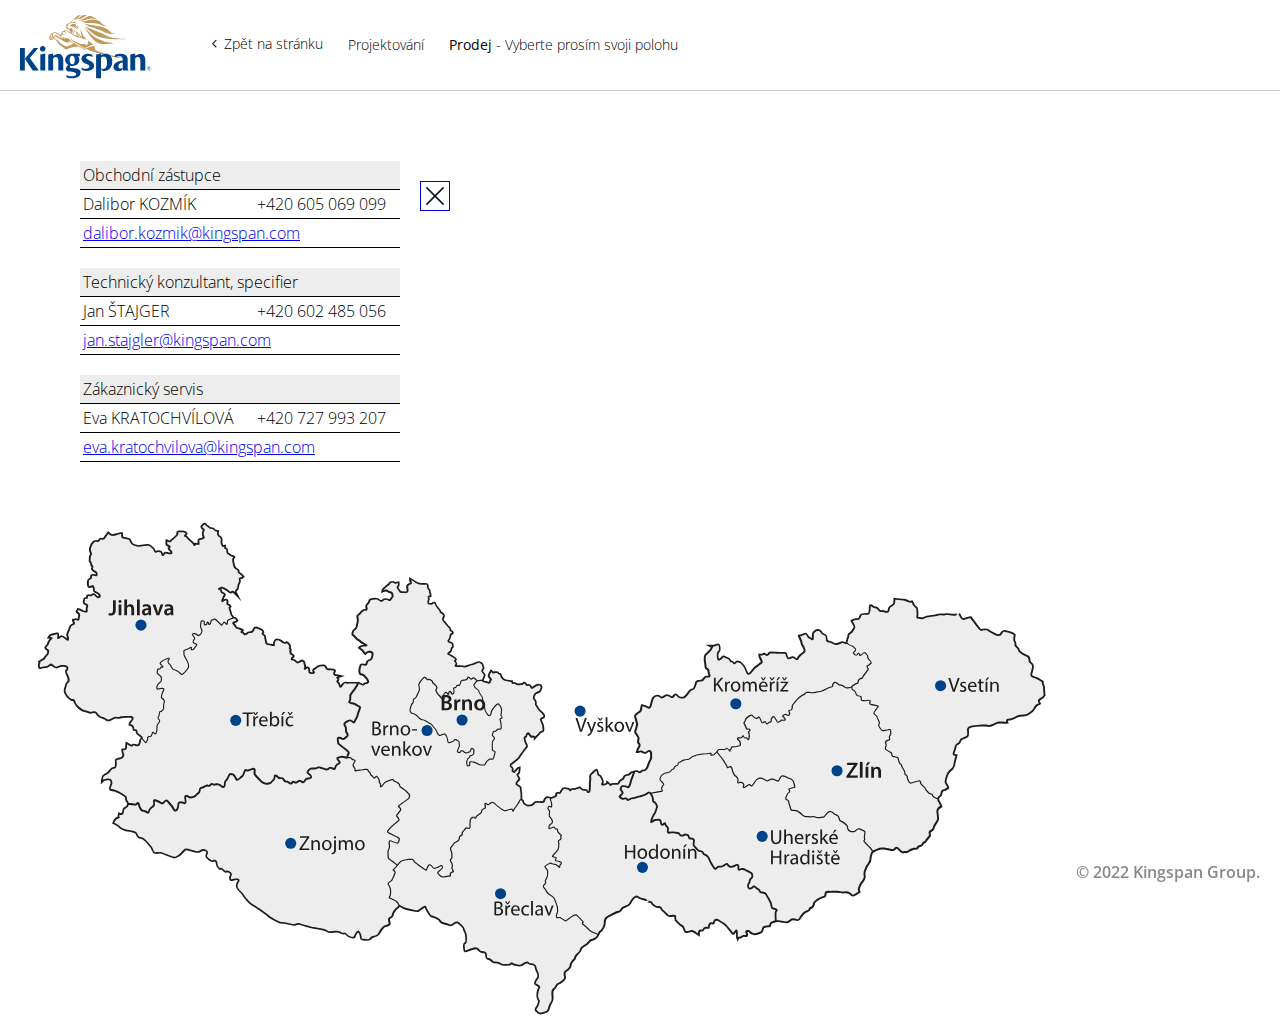
==== brno.html @ a0114f47 "region pages" ====
<!DOCTYPE html>
<html lang="cs">
  <head>
    <meta charset="utf-8" />
    <meta name="viewport" content="width=device-width" />
    <link rel="stylesheet" href="style.css" type="text/css" />
    <script type="text/javascript" src="script.js" async></script>
    <title>Kontakty Brno - Kingspan group</title>
    <link rel="icon" href="favicon.ico" />
    <link href="https://fonts.googleapis.com/css?family=Open+Sans:300,400&amp;subset=latin-ext" rel="stylesheet" />
  </head>
  <body>
    <div class="container">
      <header>
        <div id="logo"><img src="logo.svg" alt="Kingspan logo" /></div>
        <nav>
          <ul>
            <li>
              <a href="#"
                ><i class="mobile-display-none"></i><span>Zpět</span
                ><span class="mobile-display-none"> na stránku</span></a
              >
            </li>
            <li><a href="#">Projektování</a></li>
            <li>
              <a href="#">
                <strong>Prodej</strong><span class="mobile-display-none"> - Vyberte prosím svoji polohu </span></a
              >
            </li>
          </ul>
        </nav>
      </header>
      <main>
        <div class="contactTable">
          <table>
            <tr class="positionName">
              <td>Obchodní zástupce</td>
            </tr>
            <tr class="name">
              <td><span>Dalibor KOZMÍK</span> +420 605 069 099</td>
            </tr>
            <tr class="email">
              <td><a href="mailto:dalibor.kozmik@kingspan.com">dalibor.kozmik@kingspan.com</a></td>
            </tr>

            <tr class="positionName">
              <td>Technický konzultant, specifier</td>
            </tr>
            <tr class="name">
              <td><span>Jan ŠTAJGER</span> +420 602 485 056</td>
            </tr>
            <tr class="email">
              <td><a href="mailto:jan.stajgler@kingspan.com">jan.stajgler@kingspan.com</a></td>
            </tr>

            <tr class="positionName">
              <td>Zákaznický servis</td>
            </tr>
            <tr class="name">
              <td><span>Eva KRATOCHVÍLOVÁ</span> +420 727 993 207</td>
            </tr>
            <tr class="email">
              <td><a href="mailto:eva.kratochvilova@kingspan.com">eva.kratochvilova@kingspan.com</a></td>
            </tr>
          </table>
        </div>
        <div id="close">
          <a href="/"><img src="close.svg" /></a>
        </div>
        <div id="regionMap">
          <img src="brno.svg" />
        </div>
      </main>
    </div>
    <footer>&copy; 2022 Kingspan Group.</footer>
  </body>
</html>
---- style.css ----
html, body, div, span,
h1, h2, h3, h4, h5, h6, p, 
a, 
table, caption, tbody, tfoot, thead, tr, th, td,
header, 
menu, nav {
	margin: 0;
	padding: 0;
	border: 0;
	font-size: 100%;
	font: inherit;
	vertical-align: baseline;
}
/* HTML5 display-role reset for older browsers */
body {
	line-height: 1;
    font-family: 'Open Sans', sans-serif;font-weight:300;font-size: 14px;
}
table {
	border-collapse: collapse;
	border-spacing: 0;
}

.container {
    display: flex;
    flex-wrap: wrap;
    position: relative;
    width: 100%;
}
header{
    display: flex;
    height: 90px;
    border-bottom: 1px solid #ccc;
    flex-grow: 1;
}
#logo {
    padding-left: 20px;
    padding-top: 15px;
}
nav {
    display: flex;
   flex-grow: 1;
}
nav ul {
 align-items: center;
 list-style: none;
 margin: 0;
 padding: 0;
 margin-left: 5%;
 display: flex;
}

li {
    display: inline;
    padding-right: 25px;
}
nav ul li:first-of-type i {
        content: url(chevronLeft.svg);
        width: 16px;
        height: 16px;
        float: left;
} 

li a, li a:visited {
    color: #000;
    text-decoration: none;
}

main{
    display: flex;
    width: 100%;
    padding-top: 50px;
    flex-wrap: wrap;
}

footer {
    width: 100%;
    font-weight: 600;
    font-size: 16px;
    color: #8a8989;
    right: 0;
    text-align: right;
    padding-right: 20px;
    padding-bottom: 20px;
    position: fixed;
    bottom: 0;
}

#map {
    display: inline-block;
	position: relative;
	width: 100%;
    padding: 0 20%;
	vertical-align: middle; 
	overflow: hidden; 
}
#regionMap {
    flex: 0 1 60%; /*grow | shrink | basis */
	position: relative;
	width: 80%;
    padding: 0 0 0 30px;
	vertical-align: middle; 
	overflow: hidden; 
    order: 2
}
@media only screen and (max-width: 1200px) {
    #map {
       padding: 0 5%;
    }
    .tablet-display-none {
        display: none;
    }
}

@media only screen and (max-width: 600px) {
    #map {
       padding: 0;
       margin-left: 20px;
    }
    .mobile-display-none {
        display: none;
    }
}
.noFill path{
    fill: none;
}
.st1{
    display:block;
     pointer-events: all;
    cursor: pointer;
}
.noFill path:hover{
fill: #fff;    
filter: url(#outer-glow-1);
}
.activeRegion {
filter: url(#outer-glow-1);
}

.contactTable table{
    width: 320px;
    margin-left: 80px;
    margin-right: 20px;
    margin-bottom: 40px;

}

.contactTable tr {
    border-bottom: 1px solid black;
}

.contactTable td {
    padding: 3px;
    line-height: 18px;
    font-size: 16px;
    height: 22px;
    vertical-align: middle;
}
.name {
    margin-right:5px;
}
.name span{
   display: inline-block;
   width: 170px;
}

.positionName {
    margin-top: 20px;
    background-color: #EDEDED;
    display:block;
}

#close {
    order: 3;
    display: flex;
    margin-top: 40px;
    height:20px;
    width: 24px;
    flex: 0 0 10%;
    justify-content: left;
}
#close img{
    border: 1px solid;
    padding: 4px;
}

@media only screen and (max-width: 1435px) {
    #close {
        order: 2
    }
    #regionMap {
        order: 3;
        flex-basis: 80%
    }
}
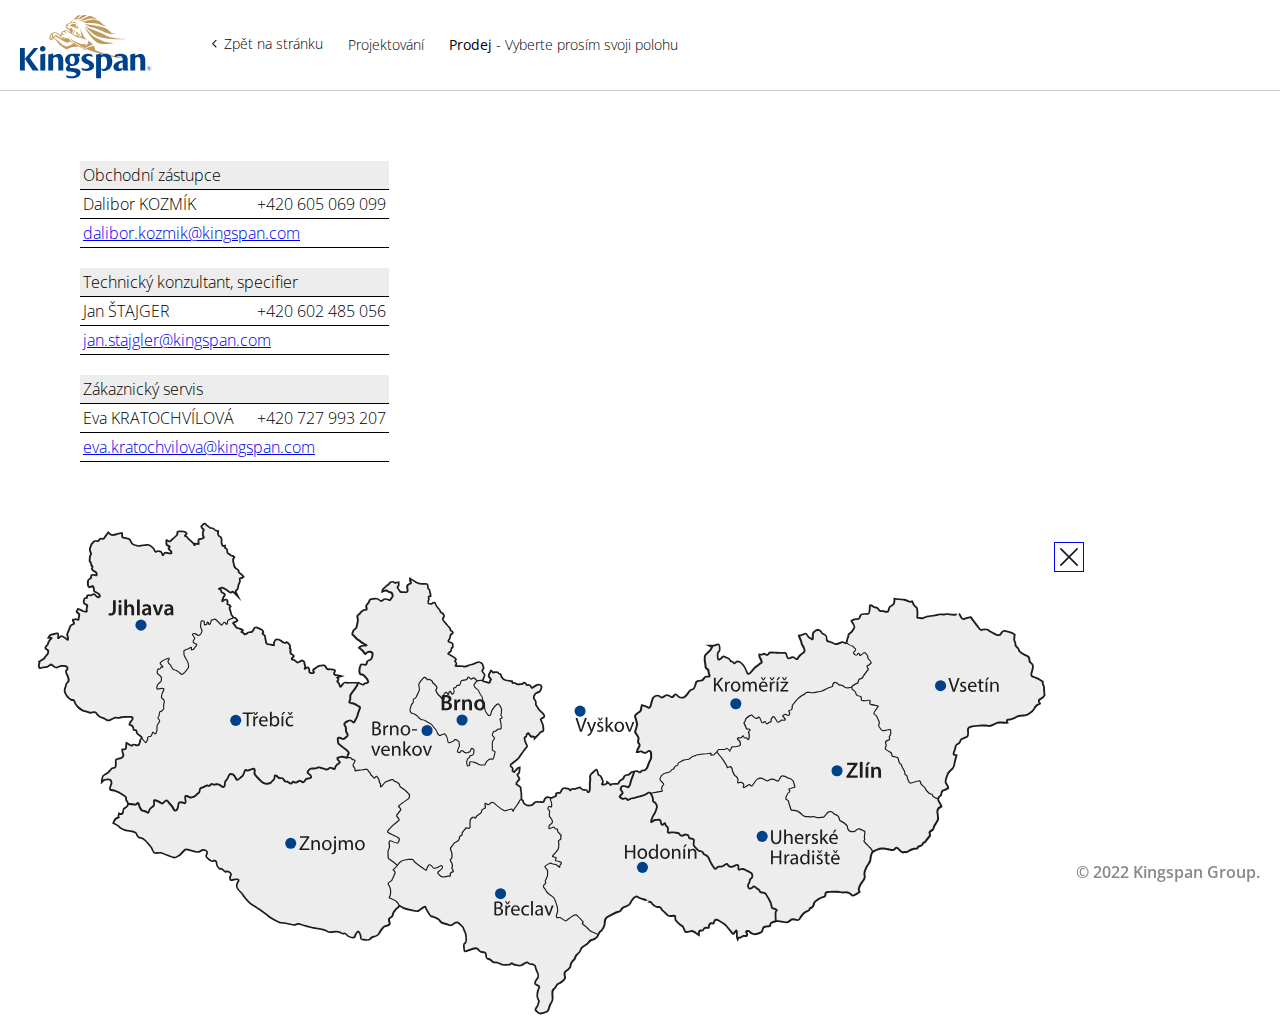
==== commit 9bda840f: "safari sizes" ====
--- a/brno.html
+++ b/brno.html
@@ -68,7 +68,7 @@
           <a href="/"><img src="close.svg" /></a>
         </div>
         <div id="regionMap">
-          <img src="brno.svg" />
+          <img src="brno.svg" width="100%" height="100%"/>
         </div>
       </main>
     </div>
--- a/style.css
+++ b/style.css
@@ -96,31 +96,14 @@
 }
 #regionMap {
     flex: 0 1 60%; /*grow | shrink | basis */
-	position: relative;
+	display: flex;
 	width: 80%;
     padding: 0 0 0 30px;
 	vertical-align: middle; 
 	overflow: hidden; 
     order: 2
 }
-@media only screen and (max-width: 1200px) {
-    #map {
-       padding: 0 5%;
-    }
-    .tablet-display-none {
-        display: none;
-    }
-}
-
-@media only screen and (max-width: 600px) {
-    #map {
-       padding: 0;
-       margin-left: 20px;
-    }
-    .mobile-display-none {
-        display: none;
-    }
-}
+
 .noFill path{
     fill: none;
 }
@@ -135,6 +118,10 @@
 }
 .activeRegion {
 filter: url(#outer-glow-1);
+}
+
+.contactTable {
+    display: flex;
 }
 
 .contactTable table{
@@ -142,7 +129,7 @@
     margin-left: 80px;
     margin-right: 20px;
     margin-bottom: 40px;
-
+    display: block;
 }
 
 .contactTable tr {
@@ -184,12 +171,35 @@
     padding: 4px;
 }
 
+#close a {
+    color: none;
+}
+
 @media only screen and (max-width: 1435px) {
-    #close {
-        order: 2
-    }
     #regionMap {
-        order: 3;
         flex-basis: 80%
     }
+}
+
+
+@media only screen and (max-width: 1200px) {
+    #map {
+       padding: 0 5%;
+    }
+    .tablet-display-none {
+        display: none;
+    }
+}
+
+@media only screen and (max-width: 600px) {
+    #map {
+       padding: 0;
+       margin-left: 20px;
+    }
+    .mobile-display-none {
+        display: none;
+    }
+    .contactTable table {
+        margin-left:30px;
+    }
 }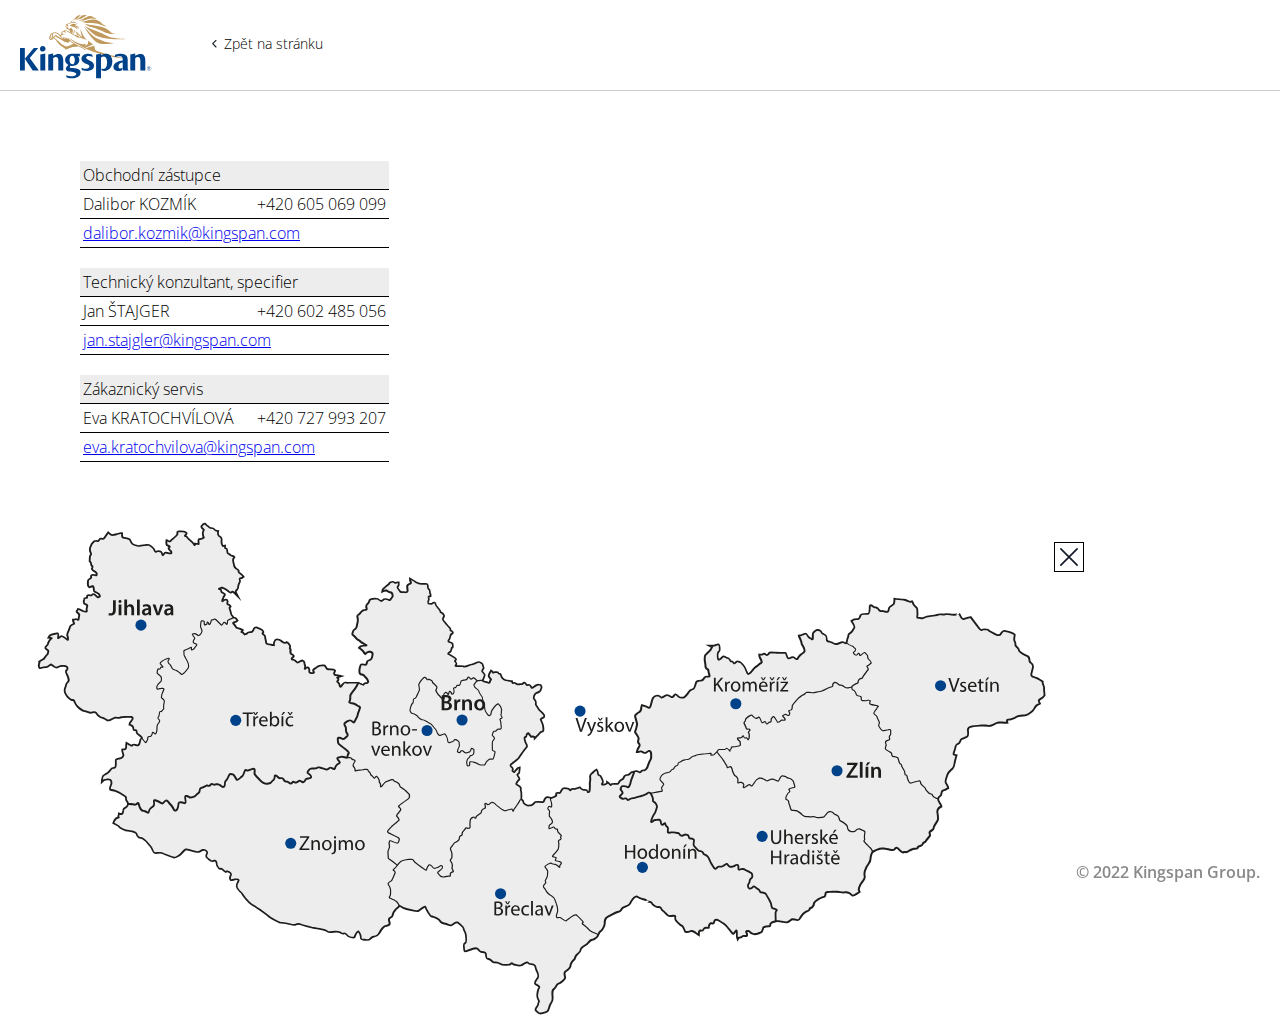
==== commit d1fd60ac: "back link fill" ====
--- a/brno.html
+++ b/brno.html
@@ -16,15 +16,9 @@
         <nav>
           <ul>
             <li>
-              <a href="#"
+              <a href="https://www.kingspan.com/cz/cs/produkty/izolacni-sendvicove-panely"
                 ><i class="mobile-display-none"></i><span>Zpět</span
                 ><span class="mobile-display-none"> na stránku</span></a
-              >
-            </li>
-            <li><a href="#">Projektování</a></li>
-            <li>
-              <a href="#">
-                <strong>Prodej</strong><span class="mobile-display-none"> - Vyberte prosím svoji polohu </span></a
               >
             </li>
           </ul>
--- a/style.css
+++ b/style.css
@@ -172,7 +172,7 @@
 }
 
 #close a {
-    color: none;
+    color: #000;
 }
 
 @media only screen and (max-width: 1435px) {
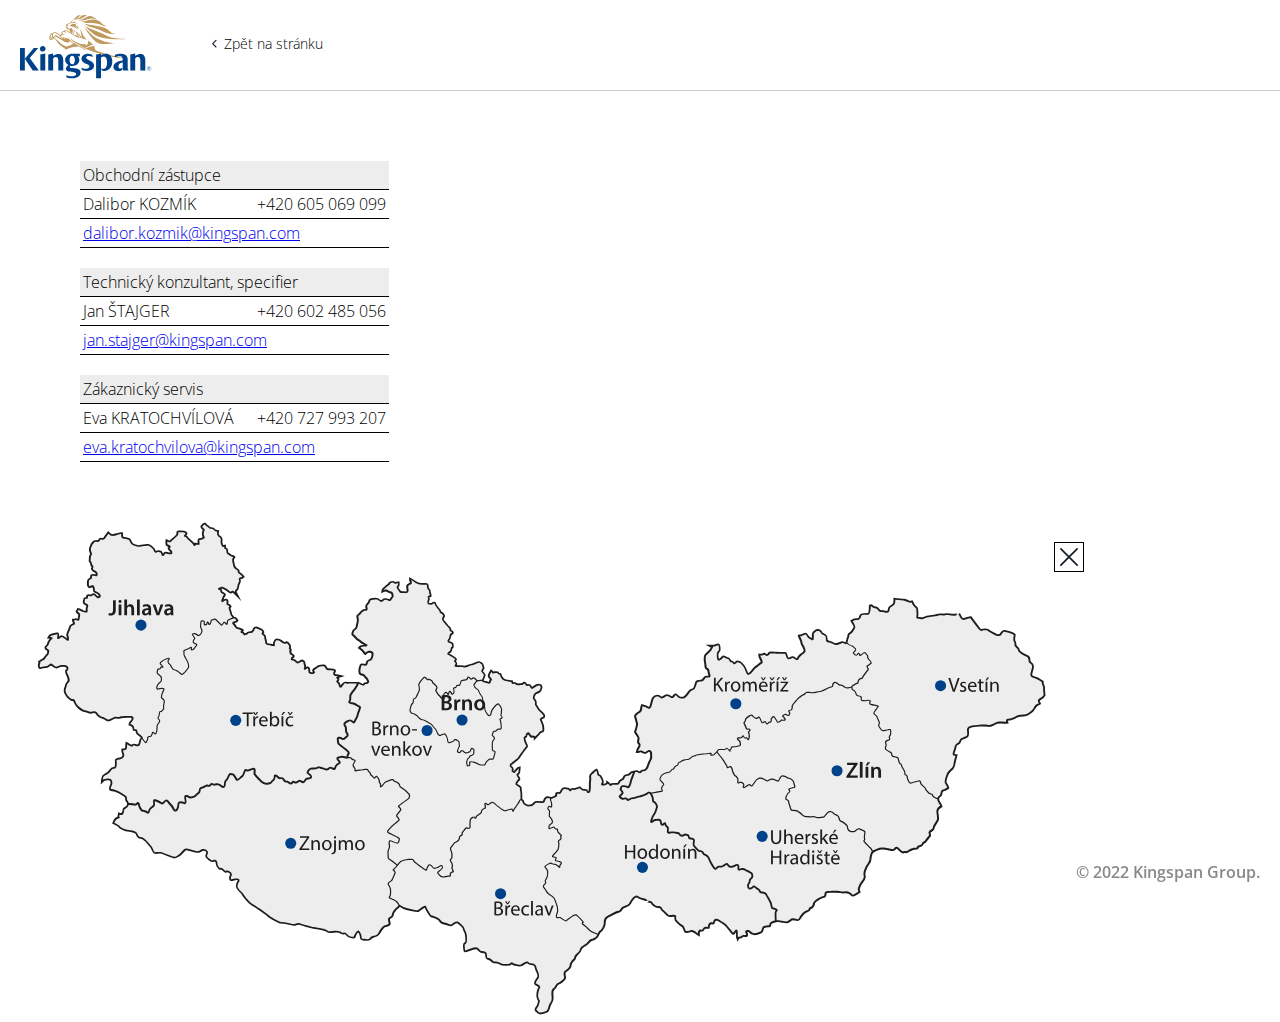
==== commit 481d2f81: "email fix" ====
--- a/brno.html
+++ b/brno.html
@@ -44,7 +44,7 @@
               <td><span>Jan ŠTAJGER</span> +420 602 485 056</td>
             </tr>
             <tr class="email">
-              <td><a href="mailto:jan.stajgler@kingspan.com">jan.stajgler@kingspan.com</a></td>
+              <td><a href="mailto:jan.stajger@kingspan.com">jan.stajger@kingspan.com</a></td>
             </tr>
 
             <tr class="positionName">
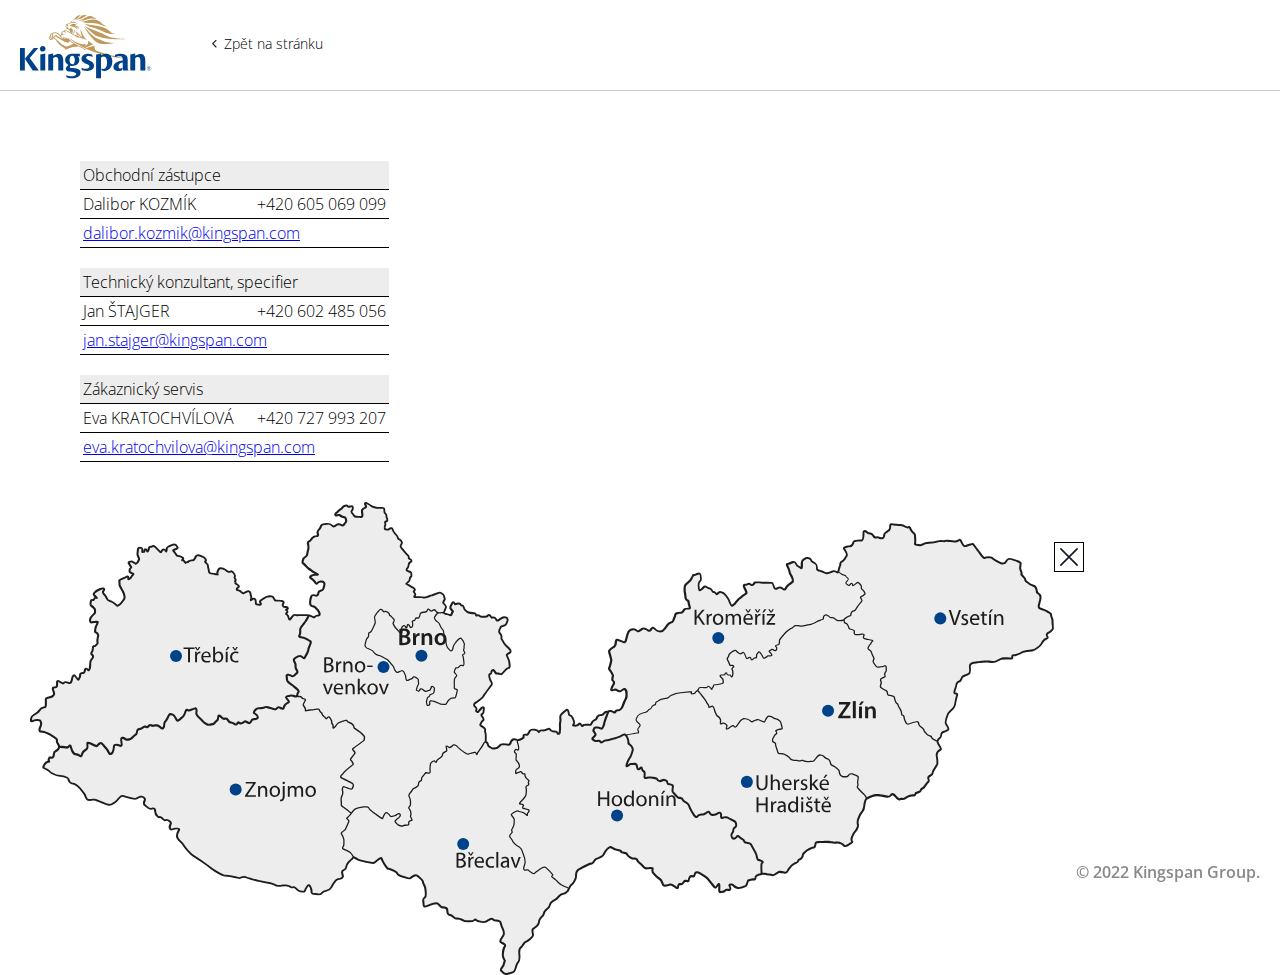
==== commit eda739aa: "tracking" ====
--- a/brno.html
+++ b/brno.html
@@ -9,6 +9,15 @@
     <link rel="icon" href="favicon.ico" />
     <link href="https://fonts.googleapis.com/css?family=Open+Sans:300,400&amp;subset=latin-ext" rel="stylesheet" />
   </head>
+  <!-- Google tag (gtag.js) -->
+<script async src="https://www.googletagmanager.com/gtag/js?id=G-WJZ5MKPHPS"></script>
+<script>
+  window.dataLayer = window.dataLayer || [];
+  function gtag(){dataLayer.push(arguments);}
+  gtag('js', new Date());
+
+  gtag('config', 'G-WJZ5MKPHPS');
+</script>
   <body>
     <div class="container">
       <header>
@@ -16,7 +25,7 @@
         <nav>
           <ul>
             <li>
-              <a href="https://www.kingspan.com/cz/cs/produkty/izolacni-sendvicove-panely"
+              <a href="#" onclick="history.back()"
                 ><i class="mobile-display-none"></i><span>Zpět</span
                 ><span class="mobile-display-none"> na stránku</span></a
               >
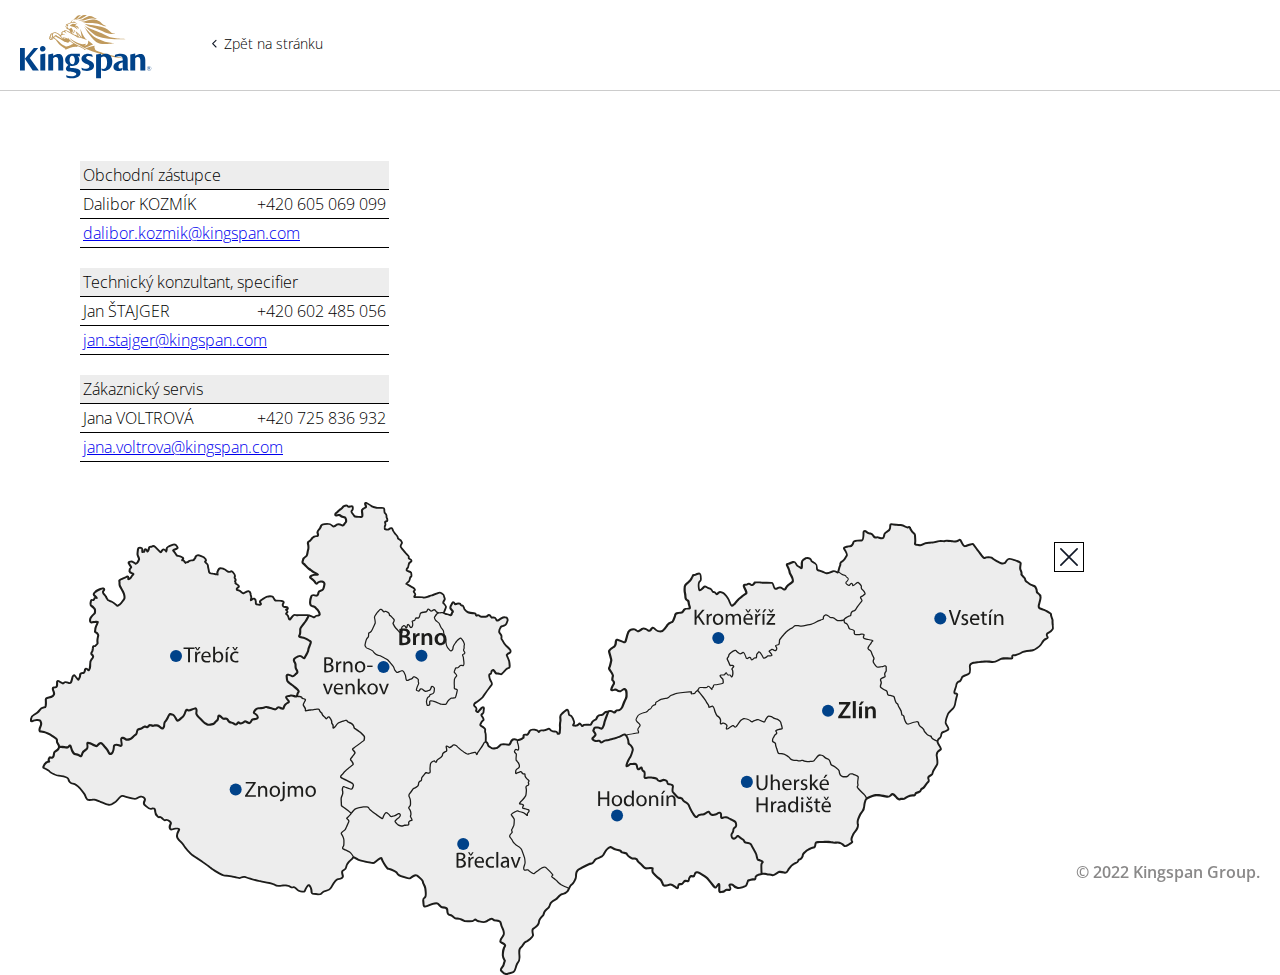
==== commit 5f1d30c8: "Update brno.html" ====
--- a/brno.html
+++ b/brno.html
@@ -60,10 +60,10 @@
               <td>Zákaznický servis</td>
             </tr>
             <tr class="name">
-              <td><span>Eva KRATOCHVÍLOVÁ</span> +420 727 993 207</td>
+              <td><span>Jana VOLTROVÁ</span> +420 725 836 932</td>
             </tr>
             <tr class="email">
-              <td><a href="mailto:eva.kratochvilova@kingspan.com">eva.kratochvilova@kingspan.com</a></td>
+              <td><a href="mailto:jana.voltrova@kingspan.comm">jana.voltrova@kingspan.com</a></td>
             </tr>
           </table>
         </div>
